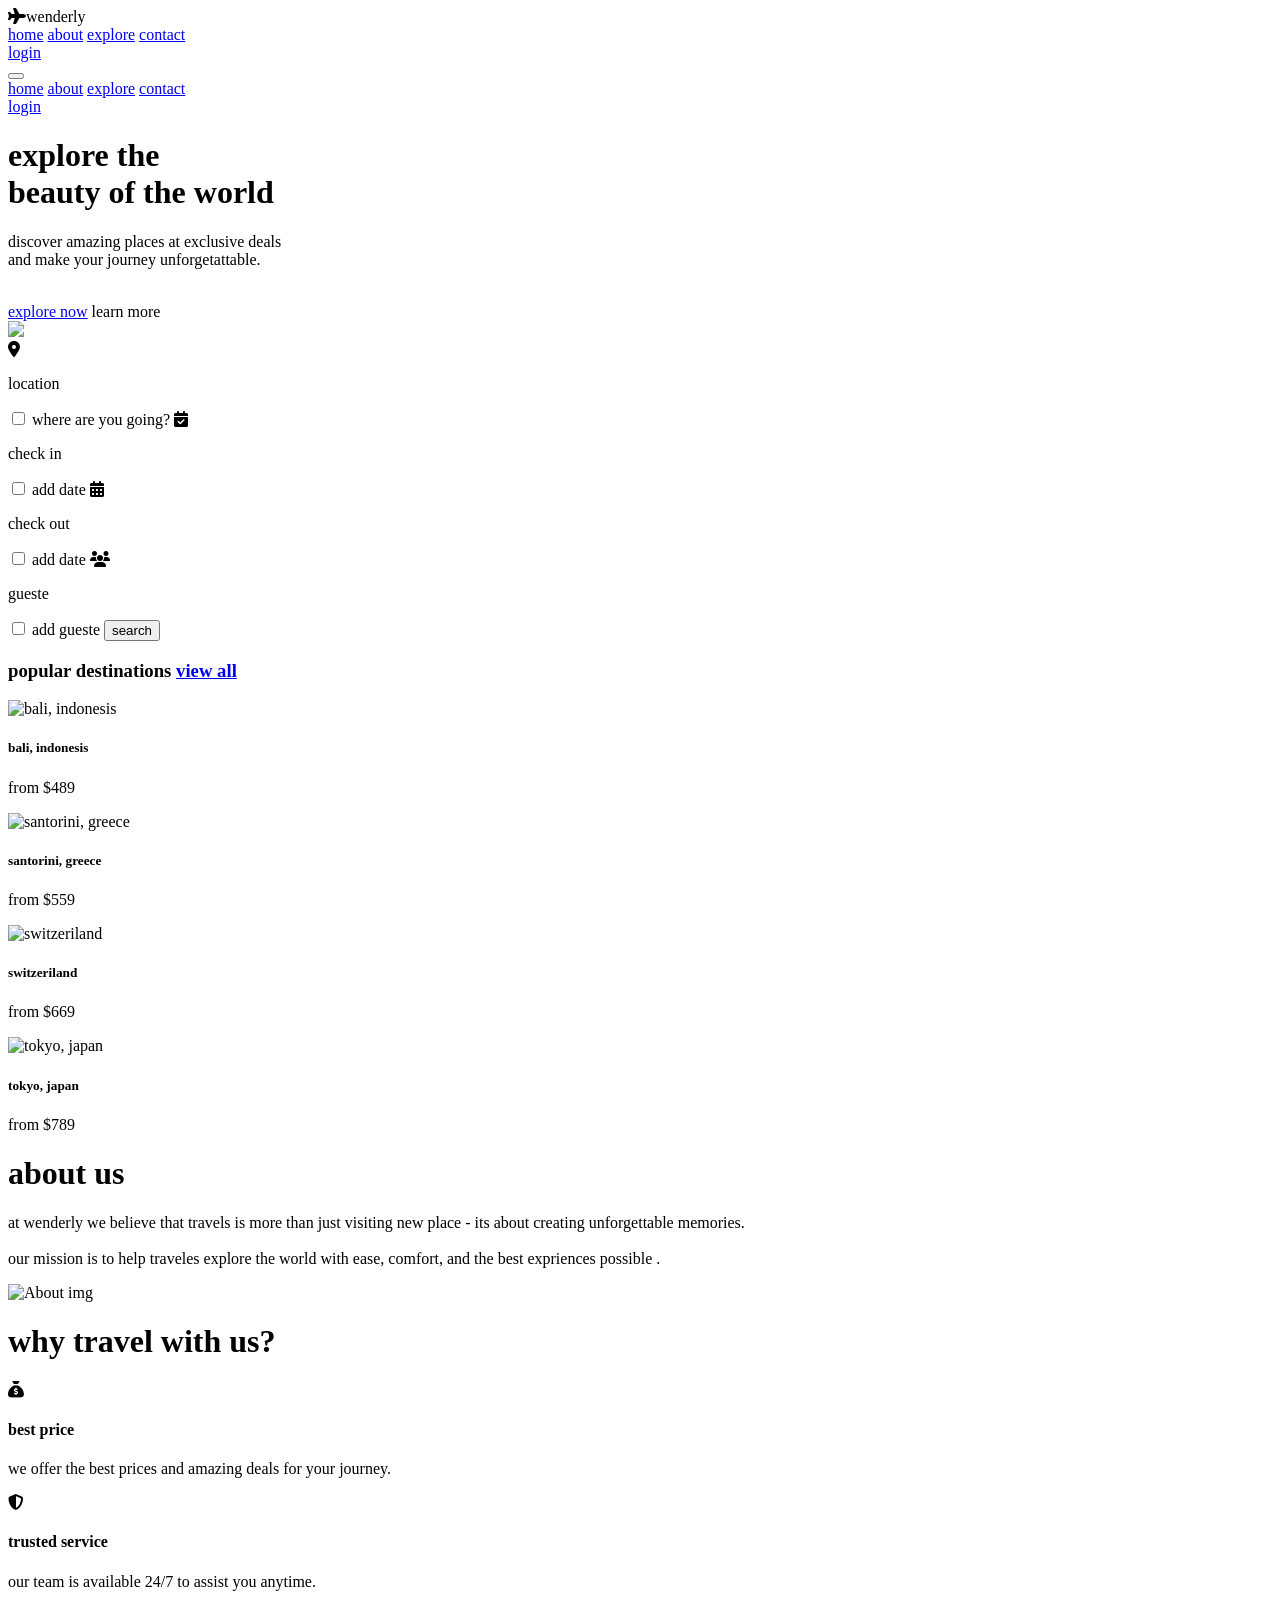
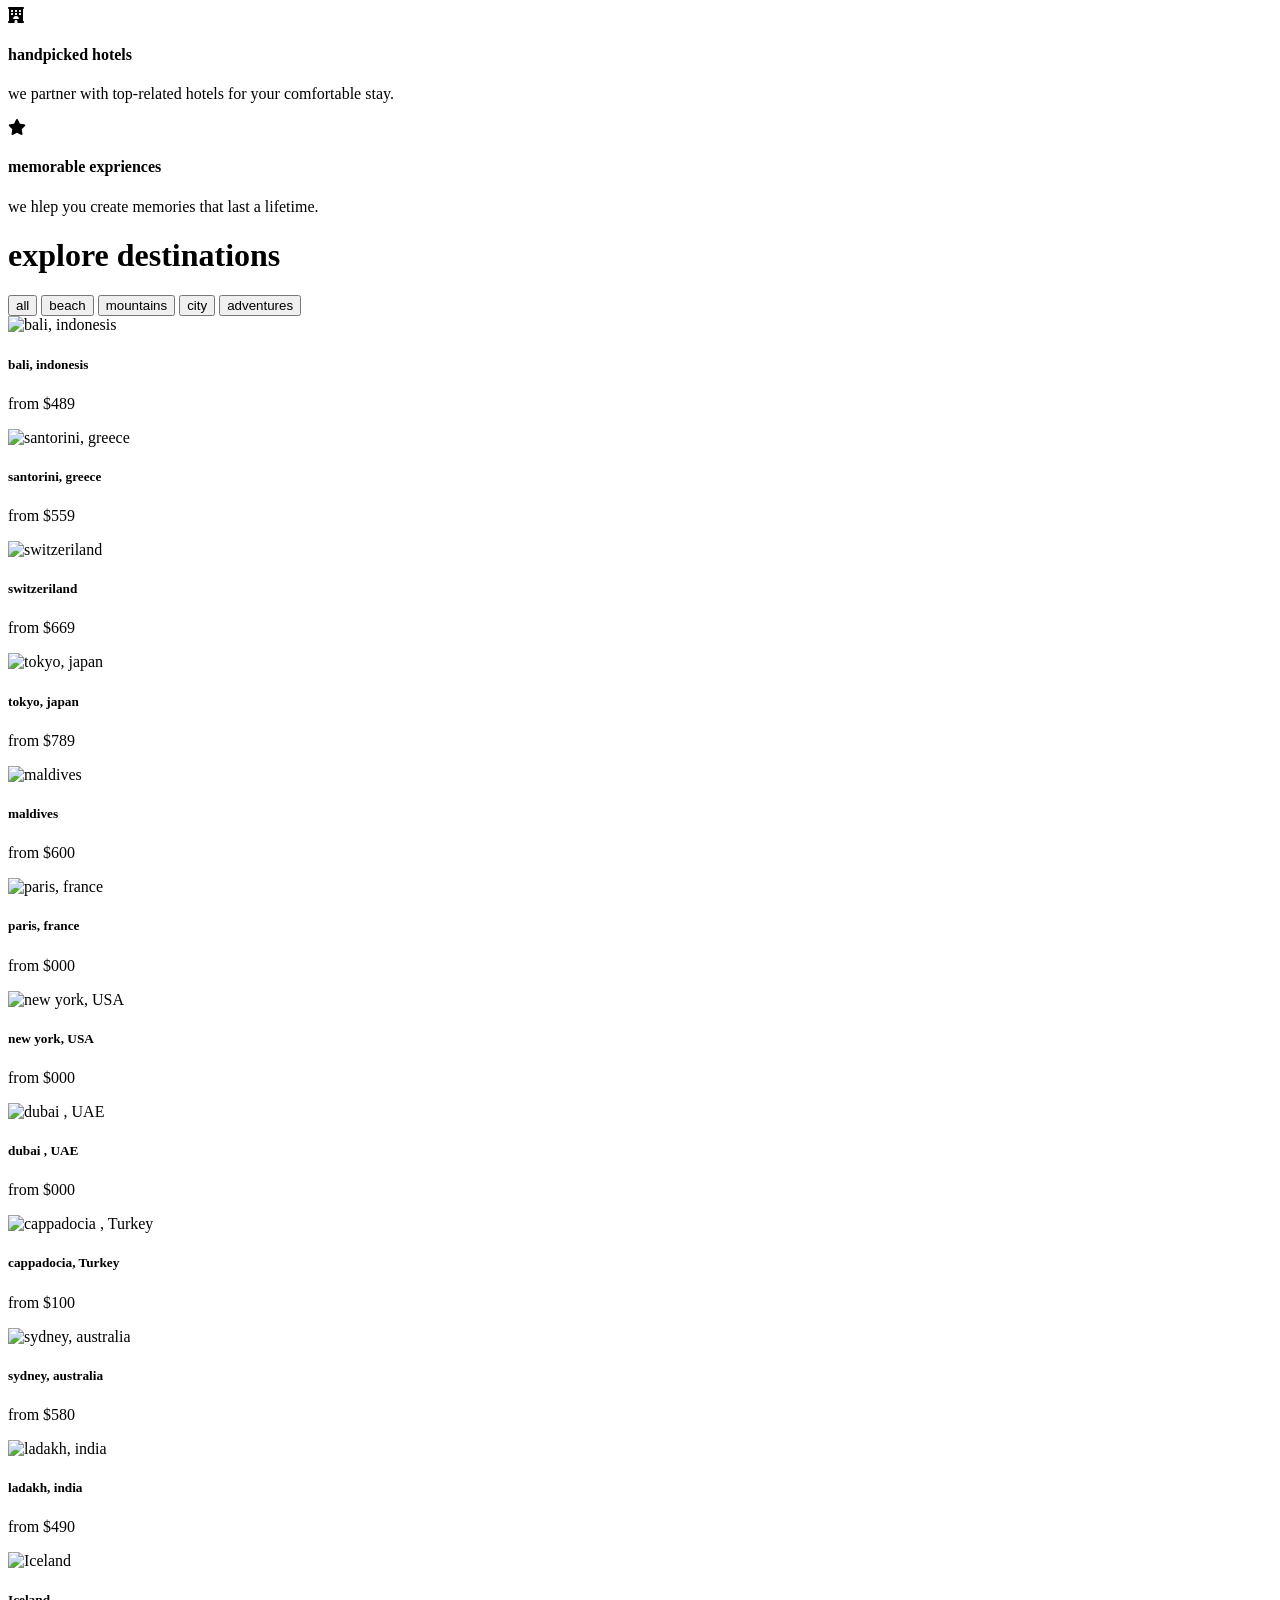
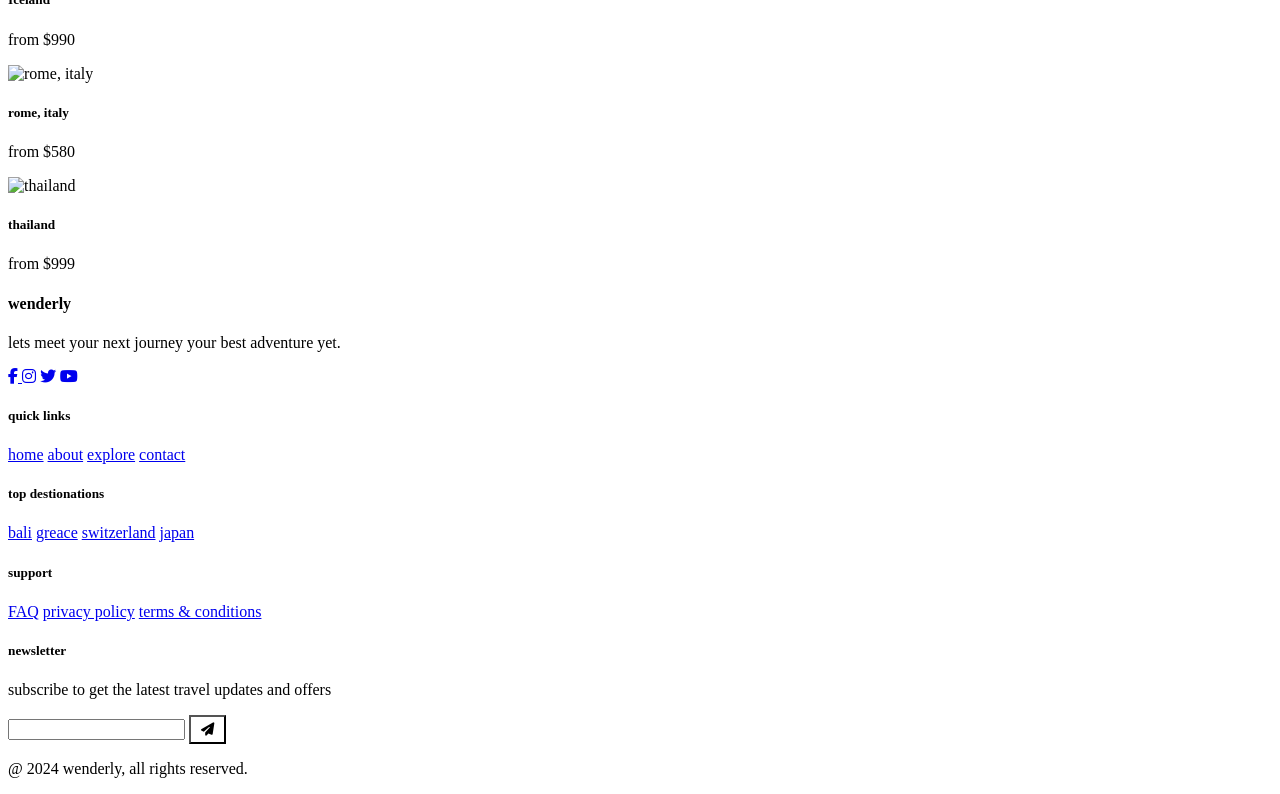
==== index.html @ 13677dbd "Added new Places" ====
<!doctype html>
<html lang="en">
  <head>
    <meta charset="UTF-8" />
    <meta name="viewport" content="width=device-width, initial-scale=1.0" />
    <title>wenderly</title>
    <link rel="stylesheet" href="wenderly.css" />
    <link
      rel="stylesheet"
      href="https://cdnjs.cloudflare.com/ajax/libs/font-awesome/6.7.2/css/all.min.css"
    />
    <script src="app.js" defer></script>
  </head>
  <body>
    <div class="overlay"></div>
    <nav>
      <!-- NAV BAR -->
      <div id="wenderly_Title">
        <i class="fa-solid fa-plane"></i><span>wenderly</span>
      </div>
      <div id="page_list">
        <a href="#Home_Page">home</a>
        <a href="#About_Us">about</a>
        <a href="#memorable_experiences">explore</a>
        <a href="contact.html">contact</a>
      </div>
      <div>
        <a href="login.html" id="login" class="mobile_login">login</a>
      </div>
      <button id="mobile_taggole" onclick="showMobileMenu()">
        <span></span>
        <span></span>
        <span></span>
      </button>
    </nav>

    <div class="mobile_page_list">
      <a href="#Home_Page">home</a>
      <a href="#About_Us">about</a>
      <a href="#Explore_Page">explore</a>
      <a href="contact.html">contact</a>
      <div style="width: 100%">
        <a href="login.html" class="mobile_login">login</a>
      </div>
    </div>

    <!-- Home Page -->
    <div class="home_page" id="Home_Page">
      <h1>explore the <br />beauty of the world</h1>
      <p>
        discover amazing places at exclusive deals <br />
        and make your journey unforgetattable.
      </p>
      <br />
      <a href="#Explore_Page" id="explore_now">explore now</a>
      <a id="learn_more">learn more</a>
    </div>

    <img
      src="https://images.unsplash.com/photo-1501785888041-af3ef285b470"
      class="home_bg_img"
    />

    <div id="booking_container">
      <label for="location" class="booking"
        ><i class="fa-solid fa-location-dot"></i>
        <p>location</p>
        <input type="checkbox" title="location" name="location" id="location" />
        <span>where are you going?</span>
      </label>
      <label for="check_in" class="booking">
        <i class="fa-solid fa-calendar-check"></i>
        <p>check in</p>
        <input type="checkbox" title="check_in" name="check_in" id="check_in" />
        <span>add date</span>
      </label>
      <label for="check_out" class="booking">
        <i class="fa-solid fa-calendar-days"></i>
        <p>check out</p>
        <input
          type="checkbox"
          title="check_out"
          name="check_in"
          id="check_out"
        />
        <span>add date</span>
      </label>
      <label for="gueste" class="booking" style="border-right: none">
        <i class="fa-solid fa-users"></i>
        <p>gueste</p>
        <input type="checkbox" title="gueste" name="gueste" id="gueste" />
        <span>add gueste</span>
      </label>
      <button id="search_btn">search</button>
    </div>

    <!-- Popular Destinations -->
    <h3 id="popular_destinations">
      popular destinations
      <span
        ><a href="#memorable_experiences" id="view_all_btn">view all</a></span
      >
    </h3>

    <div class="destinations_slider">
      <div class="popular_des_place" title="Bali, Indonesis">
        <img
          src="https://images.unsplash.com/photo-1537953773345-d172ccf13cf1"
          alt="bali, indonesis"
        />
        <h5>bali, indonesis</h5>
        <p>from <span>$489</span></p>
      </div>
      <div class="popular_des_place" title="Santorini, Greece">
        <img
          src="https://images.unsplash.com/photo-1570077188670-e3a8d69ac5ff"
          alt="santorini, greece"
        />
        <h5>santorini, greece</h5>
        <p>from <span>$559</span></p>
      </div>
      <div class="popular_des_place" title="Switzeriland">
        <img
          src="https://images.unsplash.com/photo-1506744038136-46273834b3fb"
          alt="switzeriland"
        />
        <h5>switzeriland</h5>
        <p>from <span>$669</span></p>
      </div>
      <div class="popular_des_place" title="Tokyo, Japan">
        <img
          src="https://images.unsplash.com/photo-1540959733332-eab4deabeeaf"
          alt="tokyo, japan"
        />
        <h5>tokyo, japan</h5>
        <p>from <span>$789</span></p>
      </div>
    </div>

    <!-- About page -->
    <div class="about_us" id="About_Us">
      <div>
        <h1>about us</h1>
        <p>
          at wenderly we believe that travels is more than just visiting new
          place - its about creating unforgettable memories. <br /><br />
          our mission is to help traveles explore the world with ease, comfort,
          and the best expriences possible .
        </p>
      </div>
      <div class="about_img">
        <img
          src="https://images.unsplash.com/photo-1500530855697-b586d89ba3ee"
          alt="About img"
          class="about_img"
        />
      </div>
    </div>

    <h1 id="why_travel_with_us">why travel with us?</h1>
    <div id="with_us">
      <div id="best_price">
        <i class="fa-solid fa-sack-dollar"></i>
        <h4>best price</h4>
        <p>we offer the best prices and amazing deals for your journey.</p>
      </div>
      <div id="trusted_service">
        <i class="fa-solid fa-shield-halved"></i>
        <h4>trusted service</h4>
        <p>our team is available 24/7 to assist you anytime.</p>
      </div>
      <div id="handpicked_hotels">
        <i class="fa-solid fa-hotel"></i>
        <h4>handpicked hotels</h4>
        <p>we partner with top-related hotels for your comfortable stay.</p>
      </div>
      <div id="memorable_experiences">
        <i class="fa-solid fa-star"></i>
        <h4>memorable expriences</h4>
        <p>we hlep you create memories that last a lifetime.</p>
      </div>
    </div>

    <div class="footer_scroll">
      <!---------------- Explore Page --------------->
      <div id="Explore_Page">
        <h1>explore destinations</h1>
        <div class="Explore_btn">
          <button href="#">all</button>
          <button href="#">beach</button>
          <button href="#">mountains</button>
          <button href="#">city</button>
          <button href="#">adventures</button>
        </div>
        <div class="destinations_places_grid">
          <div class="popular_des_place" title="Bali, Indonesis">
            <img
              src="https://images.unsplash.com/photo-1537953773345-d172ccf13cf1"
              alt="bali, indonesis"
            />
            <h5>bali, indonesis</h5>
            <p>from <span>$489</span></p>
          </div>
          <div class="popular_des_place" title="Santorini, Greece">
            <img
              src="https://images.unsplash.com/photo-1570077188670-e3a8d69ac5ff"
              alt="santorini, greece"
            />
            <h5>santorini, greece</h5>
            <p>from <span>$559</span></p>
          </div>
          <div class="popular_des_place" title="Switzeriland">
            <img
              src="https://images.unsplash.com/photo-1506744038136-46273834b3fb"
              alt="switzeriland"
            />
            <h5>switzeriland</h5>
            <p>from <span>$669</span></p>
          </div>
          <div class="popular_des_place" title="Tokyo, Japan">
            <img
              src="https://images.unsplash.com/photo-1540959733332-eab4deabeeaf"
              alt="tokyo, japan"
            />
            <h5>tokyo, japan</h5>
            <p>from <span>$789</span></p>
          </div>
          <div class="popular_des_place" title="maldives">
            <img
              src="https://images.unsplash.com/photo-1573843981267-be1999ff37cd"
              alt="maldives"
            />
            <h5>maldives</h5>
            <p>from <span>$600</span></p>
          </div>
          <div class="popular_des_place" title="paris, france">
            <img
              src="https://images.unsplash.com/photo-1502602898657-3e91760cbb34"
              alt="paris, france"
            />
            <h5>paris, france</h5>
            <p>from <span>$000</span></p>
          </div>
          <div class="popular_des_place" title="new york, USA">
            <img
              src="https://images.unsplash.com/photo-1499092346589-b9b6be3e94b2"
              alt="new york, USA"
            />
            <h5>new york, USA</h5>
            <p>from <span>$000</span></p>
          </div>
          <div class="popular_des_place" title="dubai , UAE">
            <img
              src="https://images.unsplash.com/photo-1512453979798-5ea266f8880c"
              alt="dubai , UAE"
            />
            <h5>dubai , UAE</h5>
            <p>from <span>$000</span></p>
          </div>

          <div class="popular_des_place" title="Cappadocia , Turkey">
            <img
              src="https://images.unsplash.com/photo-1524231757912-21f4fe3a7200?auto=format&fit=crop&w=1200&q=80"
              alt="cappadocia , Turkey"
            />
            <h5>cappadocia, Turkey</h5>
            <p>from <span>$100</span></p>
          </div>
          <div class="popular_des_place" title="Sydney, Australia">
            <img
              src="https://images.unsplash.com/photo-1506973035872-a4ec16b8e8d9?auto=format&fit=crop&w=1200&q=80"
              alt="sydney, australia"
            />
            <h5>sydney, australia</h5>
            <p>from <span>$580</span></p>
          </div>
          <div class="popular_des_place" title="Ladakh, India">
            <img
              src="https://images.unsplash.com/photo-1548013146-72479768bada?auto=format&fit=crop&w=1200&q=80"
              alt="ladakh, india"
            />
            <h5>ladakh, india</h5>
            <p>from <span>$490</span></p>
          </div>
          <div class="popular_des_place" title="Iceland">
            <img
              src="https://images.unsplash.com/photo-1504829857797-ddff29c27927?auto=format&fit=crop&w=1200&q=80"
              alt="Iceland"
            />
            <h5>Iceland</h5>
            <p>from <span>$990</span></p>
          </div>
          <div class="popular_des_place" title="Rome, Italy">
            <img
              src="https://images.unsplash.com/photo-1529260830199-42c24126f198?auto=format&fit=crop&w=1200&q=80"
              alt="rome, italy"
            />
            <h5>rome, italy</h5>
            <p>from <span>$580</span></p>
          </div>
          <div class="popular_des_place" title="Thailand">
            <img
              src="https://images.unsplash.com/photo-1528181304800-259b08848526?auto=format&fit=crop&w=1200&q=80"
              alt="thailand"
            />
            <h5>thailand</h5>
            <p>from <span>$999</span></p>
          </div>
        </div>
      </div>

      <!-- About Details -->
      <div id="About_Details">
        <div class="About_Details">
          <div id="about_wenderly">
            <h4>wenderly</h4>
            <p>lets meet your next journey your best adventure yet.</p>
            <a href="#"><i class="fa-brands fa-facebook-f"></i> </a>
            <a href="#"> <i class="fa-brands fa-instagram"></i></a>
            <a href="#"><i class="fa-brands fa-twitter"></i></a>
            <a href="#"><i class="fa-brands fa-youtube"></i></a>
          </div>
          <div>
            <h5>quick links</h5>
            <a href="#Home_Page">home</a>
            <a href="#About_Us">about</a>
            <a href="#Explore_Page">explore</a>
            <a href="contact.html">contact</a>
          </div>
          <div>
            <h5>top destionations</h5>
            <a href="#Explore_Page">bali</a>
            <a href="#Explore_Page">greace</a>
            <a href="#Explore_Page">switzerland</a>
            <a href="#Explore_Page">japan</a>
          </div>
          <div>
            <h5>support</h5>
            <a href="support.html#FAQ">FAQ</a>
            <a href="support.html#policy">privacy policy</a>
            <a href="support.html#terms">terms & conditions</a>
          </div>
          <di class="newsletter">
            <h5>newsletter</h5>
            <p>subscribe to get the latest travel updates and offers</p>
            <label for="gmail" class="gmail">
              <input type="email" title="gmail" name="gmail" id="gmail" />
              <button style="background-color: #fff; padding: 5px 10px">
                <i class="fa-solid fa-paper-plane"></i>
              </button>
            </label>
          </di>
        </div style="margin:5px;">
        <p class="allrights">@ 2024 wenderly, all rights reserved.</p>
      </div>
    </div>
  </body>
</html>
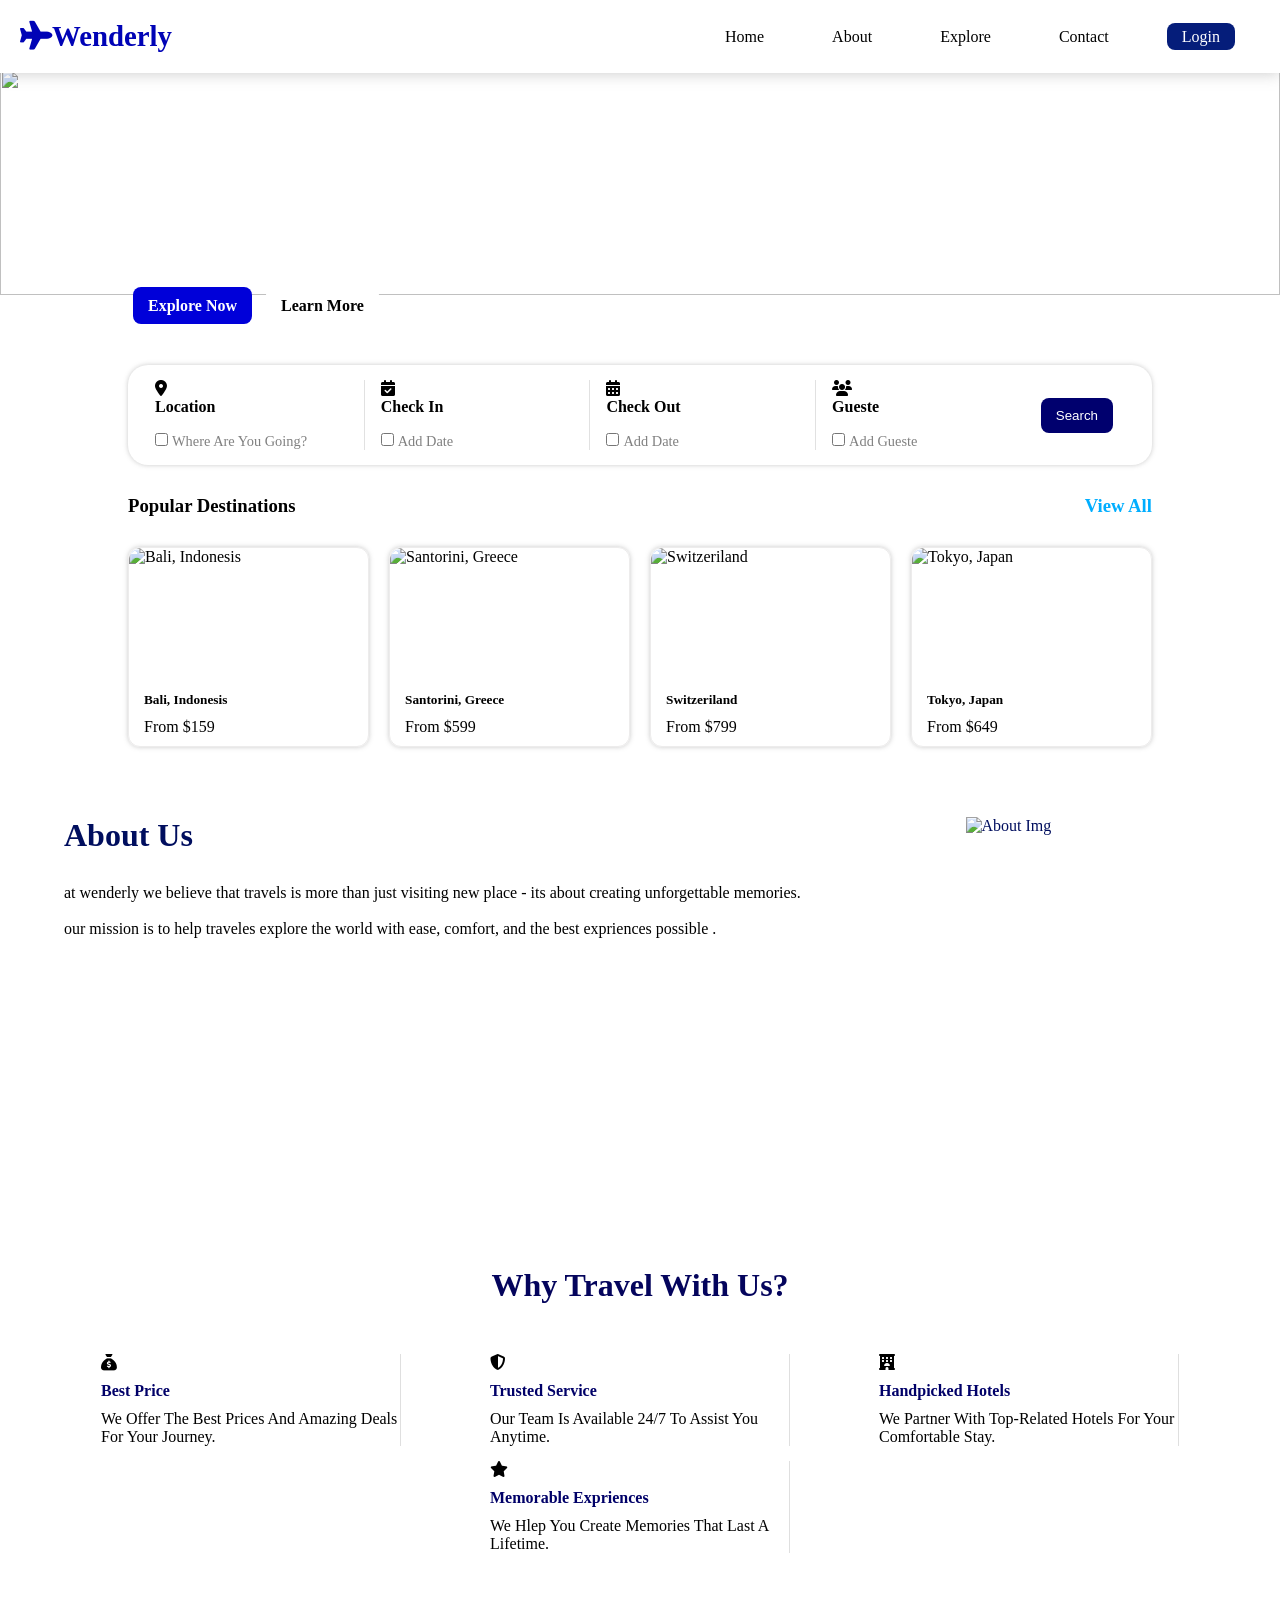
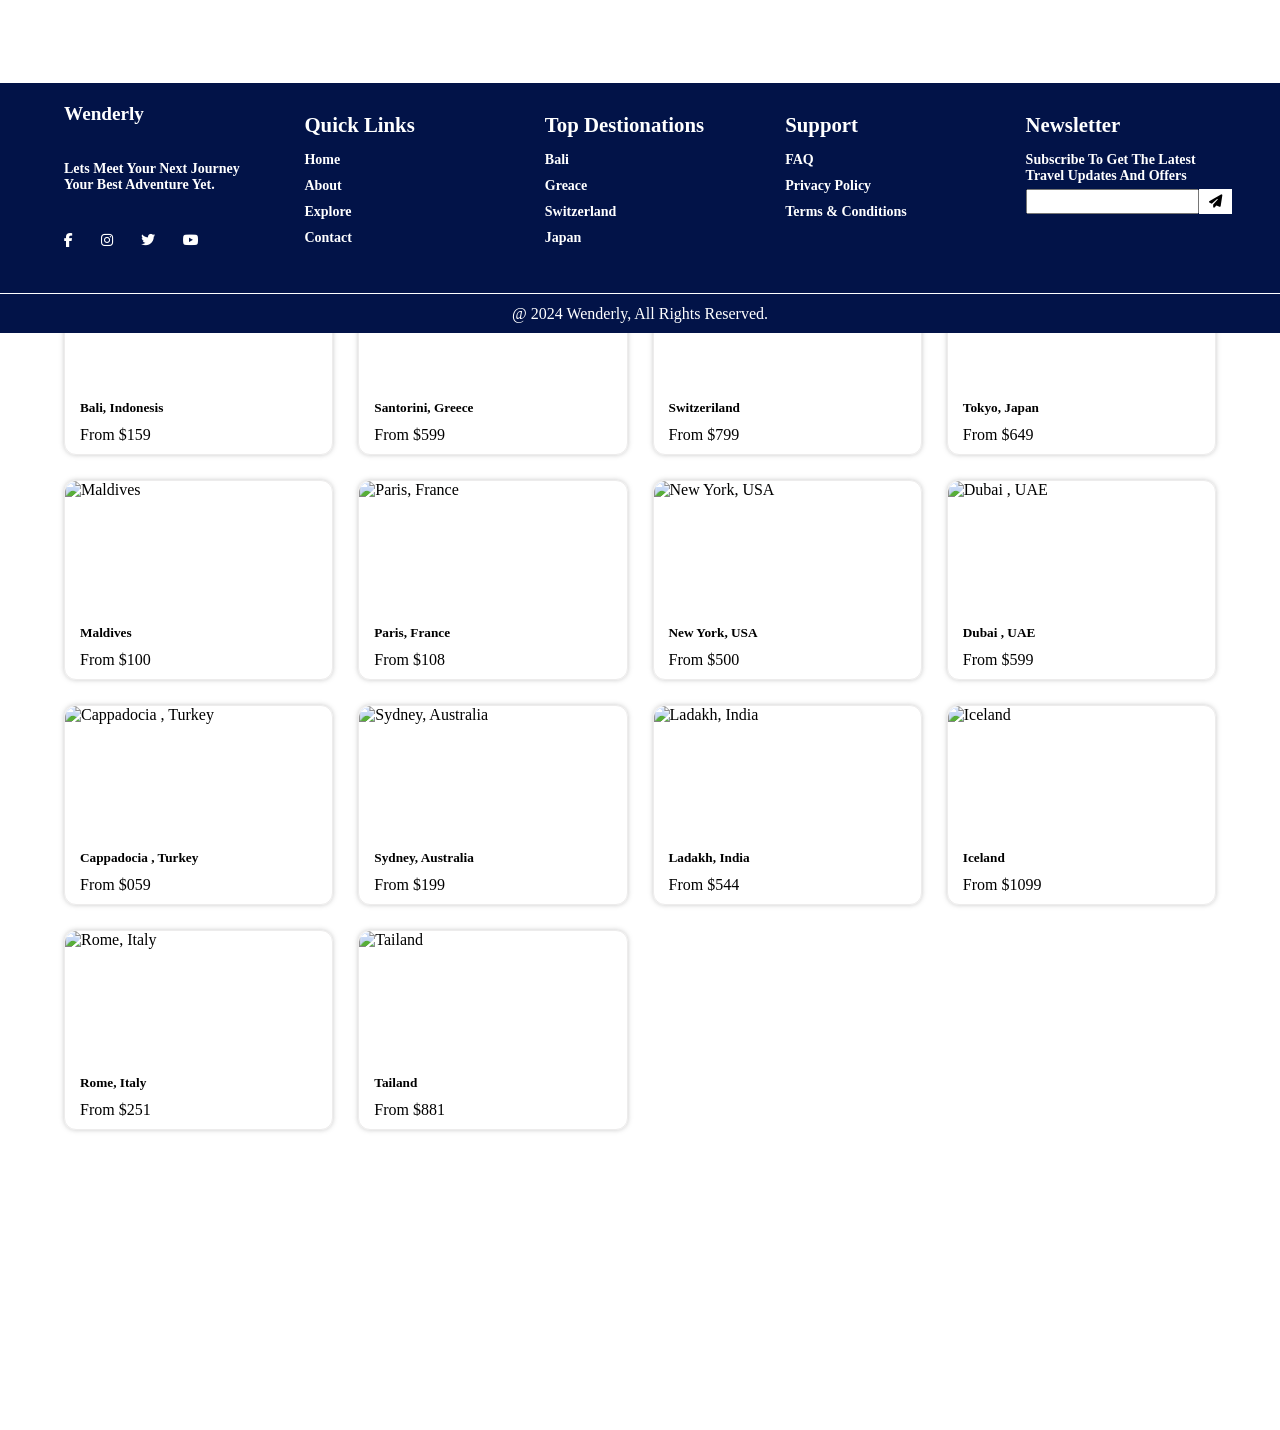
==== commit 87bd34c6: "updated destionation places and fix rendering issues" ====
--- a/index.html
+++ b/index.html
@@ -1,358 +1,189 @@
 <!doctype html>
 <html lang="en">
-  <head>
-    <meta charset="UTF-8" />
-    <meta name="viewport" content="width=device-width, initial-scale=1.0" />
-    <title>wenderly</title>
-    <link rel="stylesheet" href="wenderly.css" />
-    <link
-      rel="stylesheet"
-      href="https://cdnjs.cloudflare.com/ajax/libs/font-awesome/6.7.2/css/all.min.css"
-    />
-    <script src="app.js" defer></script>
-  </head>
-  <body>
-    <div class="overlay"></div>
-    <nav>
-      <!-- NAV BAR -->
-      <div id="wenderly_Title">
-        <i class="fa-solid fa-plane"></i><span>wenderly</span>
+
+<head>
+  <meta charset="UTF-8" />
+  <meta name="viewport" content="width=device-width, initial-scale=1.0" />
+  <title>wenderly</title>
+  <link rel="stylesheet" href="wenderly.css" />
+  <link rel="stylesheet" href="https://cdnjs.cloudflare.com/ajax/libs/font-awesome/6.7.2/css/all.min.css" />
+  <script src="app.js" defer></script>
+</head>
+
+<body>
+  <div class="overlay"></div>
+  <nav>
+    <!-- NAV BAR -->
+    <div id="wenderly_Title"><i class="fa-solid fa-plane"></i><span>wenderly</span></div>
+    <div id="page_list"><a href="#Home_Page">home</a><a href="#About_Us">about</a><a href="#memorable_experiences">explore</a><a href="contact.html">contact</a>
+    </div>
+    <div>
+      <a href="login.html" id="login" class="mobile_login">login</a>
+    </div>
+    <button id="mobile_taggole" title="Menu" onclick="showMobileMenu()">
+      <span></span>
+      <span></span>
+      <span></span>
+    </button>
+  </nav>
+
+  <div class="mobile_page_list">
+    <a href="#Home_Page">home</a>
+    <a href="#About_Us">about</a>
+    <a href="#Explore_Page">explore</a>
+    <a href="contact.html">contact</a>
+    <a href="login.html" class="mobile_login">login</a>
+  </div>
+
+  <!-- Home Page -->
+  <div class="home_page" id="Home_Page">
+    <h1>explore the <br />beauty of the world</h1>
+    <p>
+      discover amazing places at exclusive deals <br />
+      and make your journey unforgetattable.
+    </p>
+    <br />
+    <a href="#Explore_Page" id="explore_now">explore now</a>
+    <a id="learn_more">learn more</a>
+  </div>
+
+  <img src="https://images.unsplash.com/photo-1501785888041-af3ef285b470" class="home_bg_img" />
+
+  <div id="booking_container">
+    <label for="location" class="booking"><i class="fa-solid fa-location-dot"></i>
+      <p>location</p>
+      <input type="checkbox" title="location" name="location" id="location" />
+      <span>where are you going?</span>
+    </label>
+    <label for="check_in" class="booking">
+      <i class="fa-solid fa-calendar-check"></i>
+      <p>check in</p>
+      <input type="checkbox" title="check_in" name="check_in" id="check_in" />
+      <span>add date</span>
+    </label>
+    <label for="check_out" class="booking">
+      <i class="fa-solid fa-calendar-days"></i>
+      <p>check out</p>
+      <input type="checkbox" title="check_out" name="check_in" id="check_out" />
+      <span>add date</span>
+    </label>
+    <label for="gueste" class="booking" style="border-right: none">
+      <i class="fa-solid fa-users"></i>
+      <p>gueste</p>
+      <input type="checkbox" title="gueste" name="gueste" id="gueste" />
+      <span>add gueste</span>
+    </label>
+    <button id="search_btn">search</button>
+  </div>
+
+  <!-- Popular Destinations -->
+  <h3 id="popular_destinations">
+    popular destinations
+    <span><a href="#memorable_experiences" id="view_all_btn">view all</a></span>
+  </h3>
+
+  <div class="destinations_slider"></div>
+
+  <!-- About page -->
+  <div class="about_us" id="About_Us">
+    <div>
+      <h1>about us</h1>
+      <p>
+        at wenderly we believe that travels is more than just visiting new
+        place - its about creating unforgettable memories. <br /><br />
+        our mission is to help traveles explore the world with ease, comfort,
+        and the best expriences possible .
+      </p>
+    </div>
+    <div class="about_img">
+      <img src="https://images.unsplash.com/photo-1500530855697-b586d89ba3ee" alt="About img" class="about_img" />
+    </div>
+  </div>
+
+  <h1 id="why_travel_with_us">why travel with us?</h1>
+  <div id="with_us">
+    <div id="best_price">
+      <i class="fa-solid fa-sack-dollar"></i>
+      <h4>best price</h4>
+      <p>we offer the best prices and amazing deals for your journey.</p>
+    </div>
+    <div id="trusted_service">
+      <i class="fa-solid fa-shield-halved"></i>
+      <h4>trusted service</h4>
+      <p>our team is available 24/7 to assist you anytime.</p>
+    </div>
+    <div id="handpicked_hotels">
+      <i class="fa-solid fa-hotel"></i>
+      <h4>handpicked hotels</h4>
+      <p>we partner with top-related hotels for your comfortable stay.</p>
+    </div>
+    <div id="memorable_experiences">
+      <i class="fa-solid fa-star"></i>
+      <h4>memorable expriences</h4>
+      <p>we hlep you create memories that last a lifetime.</p>
+    </div>
+  </div>
+
+  <div class="footer_scroll">
+    <!---------------- Explore Page --------------->
+    <div id="Explore_Page">
+      <h1>explore destinations</h1>
+      <div class="Explore_btn">
+        <button href="#">all</button>
+        <button href="#">beach</button>
+        <button href="#">mountains</button>
+        <button href="#">city</button>
+        <button href="#">adventures</button>
       </div>
-      <div id="page_list">
-        <a href="#Home_Page">home</a>
-        <a href="#About_Us">about</a>
-        <a href="#memorable_experiences">explore</a>
-        <a href="contact.html">contact</a>
-      </div>
-      <div>
-        <a href="login.html" id="login" class="mobile_login">login</a>
-      </div>
-      <button id="mobile_taggole" onclick="showMobileMenu()">
-        <span></span>
-        <span></span>
-        <span></span>
-      </button>
-    </nav>
-
-    <div class="mobile_page_list">
-      <a href="#Home_Page">home</a>
-      <a href="#About_Us">about</a>
-      <a href="#Explore_Page">explore</a>
-      <a href="contact.html">contact</a>
-      <div style="width: 100%">
-        <a href="login.html" class="mobile_login">login</a>
-      </div>
+      <div class="destinations_places_grid"></div>
     </div>
 
-    <!-- Home Page -->
-    <div class="home_page" id="Home_Page">
-      <h1>explore the <br />beauty of the world</h1>
-      <p>
-        discover amazing places at exclusive deals <br />
-        and make your journey unforgetattable.
-      </p>
-      <br />
-      <a href="#Explore_Page" id="explore_now">explore now</a>
-      <a id="learn_more">learn more</a>
-    </div>
-
-    <img
-      src="https://images.unsplash.com/photo-1501785888041-af3ef285b470"
-      class="home_bg_img"
-    />
-
-    <div id="booking_container">
-      <label for="location" class="booking"
-        ><i class="fa-solid fa-location-dot"></i>
-        <p>location</p>
-        <input type="checkbox" title="location" name="location" id="location" />
-        <span>where are you going?</span>
-      </label>
-      <label for="check_in" class="booking">
-        <i class="fa-solid fa-calendar-check"></i>
-        <p>check in</p>
-        <input type="checkbox" title="check_in" name="check_in" id="check_in" />
-        <span>add date</span>
-      </label>
-      <label for="check_out" class="booking">
-        <i class="fa-solid fa-calendar-days"></i>
-        <p>check out</p>
-        <input
-          type="checkbox"
-          title="check_out"
-          name="check_in"
-          id="check_out"
-        />
-        <span>add date</span>
-      </label>
-      <label for="gueste" class="booking" style="border-right: none">
-        <i class="fa-solid fa-users"></i>
-        <p>gueste</p>
-        <input type="checkbox" title="gueste" name="gueste" id="gueste" />
-        <span>add gueste</span>
-      </label>
-      <button id="search_btn">search</button>
-    </div>
-
-    <!-- Popular Destinations -->
-    <h3 id="popular_destinations">
-      popular destinations
-      <span
-        ><a href="#memorable_experiences" id="view_all_btn">view all</a></span
-      >
-    </h3>
-
-    <div class="destinations_slider">
-      <div class="popular_des_place" title="Bali, Indonesis">
-        <img
-          src="https://images.unsplash.com/photo-1537953773345-d172ccf13cf1"
-          alt="bali, indonesis"
-        />
-        <h5>bali, indonesis</h5>
-        <p>from <span>$489</span></p>
-      </div>
-      <div class="popular_des_place" title="Santorini, Greece">
-        <img
-          src="https://images.unsplash.com/photo-1570077188670-e3a8d69ac5ff"
-          alt="santorini, greece"
-        />
-        <h5>santorini, greece</h5>
-        <p>from <span>$559</span></p>
-      </div>
-      <div class="popular_des_place" title="Switzeriland">
-        <img
-          src="https://images.unsplash.com/photo-1506744038136-46273834b3fb"
-          alt="switzeriland"
-        />
-        <h5>switzeriland</h5>
-        <p>from <span>$669</span></p>
-      </div>
-      <div class="popular_des_place" title="Tokyo, Japan">
-        <img
-          src="https://images.unsplash.com/photo-1540959733332-eab4deabeeaf"
-          alt="tokyo, japan"
-        />
-        <h5>tokyo, japan</h5>
-        <p>from <span>$789</span></p>
-      </div>
-    </div>
-
-    <!-- About page -->
-    <div class="about_us" id="About_Us">
-      <div>
-        <h1>about us</h1>
-        <p>
-          at wenderly we believe that travels is more than just visiting new
-          place - its about creating unforgettable memories. <br /><br />
-          our mission is to help traveles explore the world with ease, comfort,
-          and the best expriences possible .
-        </p>
-      </div>
-      <div class="about_img">
-        <img
-          src="https://images.unsplash.com/photo-1500530855697-b586d89ba3ee"
-          alt="About img"
-          class="about_img"
-        />
-      </div>
-    </div>
-
-    <h1 id="why_travel_with_us">why travel with us?</h1>
-    <div id="with_us">
-      <div id="best_price">
-        <i class="fa-solid fa-sack-dollar"></i>
-        <h4>best price</h4>
-        <p>we offer the best prices and amazing deals for your journey.</p>
-      </div>
-      <div id="trusted_service">
-        <i class="fa-solid fa-shield-halved"></i>
-        <h4>trusted service</h4>
-        <p>our team is available 24/7 to assist you anytime.</p>
-      </div>
-      <div id="handpicked_hotels">
-        <i class="fa-solid fa-hotel"></i>
-        <h4>handpicked hotels</h4>
-        <p>we partner with top-related hotels for your comfortable stay.</p>
-      </div>
-      <div id="memorable_experiences">
-        <i class="fa-solid fa-star"></i>
-        <h4>memorable expriences</h4>
-        <p>we hlep you create memories that last a lifetime.</p>
-      </div>
-    </div>
-
-    <div class="footer_scroll">
-      <!---------------- Explore Page --------------->
-      <div id="Explore_Page">
-        <h1>explore destinations</h1>
-        <div class="Explore_btn">
-          <button href="#">all</button>
-          <button href="#">beach</button>
-          <button href="#">mountains</button>
-          <button href="#">city</button>
-          <button href="#">adventures</button>
+    <!-- About Details -->
+    <div id="About_Details">
+      <div class="About_Details">
+        <div id="about_wenderly">
+          <h4>wenderly</h4>
+          <p>lets meet your next journey your best adventure yet.</p>
+          <a href="#"><i class="fa-brands fa-facebook-f"></i> </a>
+          <a href="#"> <i class="fa-brands fa-instagram"></i></a>
+          <a href="#"><i class="fa-brands fa-twitter"></i></a>
+          <a href="#"><i class="fa-brands fa-youtube"></i></a>
         </div>
-        <div class="destinations_places_grid">
-          <div class="popular_des_place" title="Bali, Indonesis">
-            <img
-              src="https://images.unsplash.com/photo-1537953773345-d172ccf13cf1"
-              alt="bali, indonesis"
-            />
-            <h5>bali, indonesis</h5>
-            <p>from <span>$489</span></p>
-          </div>
-          <div class="popular_des_place" title="Santorini, Greece">
-            <img
-              src="https://images.unsplash.com/photo-1570077188670-e3a8d69ac5ff"
-              alt="santorini, greece"
-            />
-            <h5>santorini, greece</h5>
-            <p>from <span>$559</span></p>
-          </div>
-          <div class="popular_des_place" title="Switzeriland">
-            <img
-              src="https://images.unsplash.com/photo-1506744038136-46273834b3fb"
-              alt="switzeriland"
-            />
-            <h5>switzeriland</h5>
-            <p>from <span>$669</span></p>
-          </div>
-          <div class="popular_des_place" title="Tokyo, Japan">
-            <img
-              src="https://images.unsplash.com/photo-1540959733332-eab4deabeeaf"
-              alt="tokyo, japan"
-            />
-            <h5>tokyo, japan</h5>
-            <p>from <span>$789</span></p>
-          </div>
-          <div class="popular_des_place" title="maldives">
-            <img
-              src="https://images.unsplash.com/photo-1573843981267-be1999ff37cd"
-              alt="maldives"
-            />
-            <h5>maldives</h5>
-            <p>from <span>$600</span></p>
-          </div>
-          <div class="popular_des_place" title="paris, france">
-            <img
-              src="https://images.unsplash.com/photo-1502602898657-3e91760cbb34"
-              alt="paris, france"
-            />
-            <h5>paris, france</h5>
-            <p>from <span>$000</span></p>
-          </div>
-          <div class="popular_des_place" title="new york, USA">
-            <img
-              src="https://images.unsplash.com/photo-1499092346589-b9b6be3e94b2"
-              alt="new york, USA"
-            />
-            <h5>new york, USA</h5>
-            <p>from <span>$000</span></p>
-          </div>
-          <div class="popular_des_place" title="dubai , UAE">
-            <img
-              src="https://images.unsplash.com/photo-1512453979798-5ea266f8880c"
-              alt="dubai , UAE"
-            />
-            <h5>dubai , UAE</h5>
-            <p>from <span>$000</span></p>
-          </div>
-
-          <div class="popular_des_place" title="Cappadocia , Turkey">
-            <img
-              src="https://images.unsplash.com/photo-1524231757912-21f4fe3a7200?auto=format&fit=crop&w=1200&q=80"
-              alt="cappadocia , Turkey"
-            />
-            <h5>cappadocia, Turkey</h5>
-            <p>from <span>$100</span></p>
-          </div>
-          <div class="popular_des_place" title="Sydney, Australia">
-            <img
-              src="https://images.unsplash.com/photo-1506973035872-a4ec16b8e8d9?auto=format&fit=crop&w=1200&q=80"
-              alt="sydney, australia"
-            />
-            <h5>sydney, australia</h5>
-            <p>from <span>$580</span></p>
-          </div>
-          <div class="popular_des_place" title="Ladakh, India">
-            <img
-              src="https://images.unsplash.com/photo-1548013146-72479768bada?auto=format&fit=crop&w=1200&q=80"
-              alt="ladakh, india"
-            />
-            <h5>ladakh, india</h5>
-            <p>from <span>$490</span></p>
-          </div>
-          <div class="popular_des_place" title="Iceland">
-            <img
-              src="https://images.unsplash.com/photo-1504829857797-ddff29c27927?auto=format&fit=crop&w=1200&q=80"
-              alt="Iceland"
-            />
-            <h5>Iceland</h5>
-            <p>from <span>$990</span></p>
-          </div>
-          <div class="popular_des_place" title="Rome, Italy">
-            <img
-              src="https://images.unsplash.com/photo-1529260830199-42c24126f198?auto=format&fit=crop&w=1200&q=80"
-              alt="rome, italy"
-            />
-            <h5>rome, italy</h5>
-            <p>from <span>$580</span></p>
-          </div>
-          <div class="popular_des_place" title="Thailand">
-            <img
-              src="https://images.unsplash.com/photo-1528181304800-259b08848526?auto=format&fit=crop&w=1200&q=80"
-              alt="thailand"
-            />
-            <h5>thailand</h5>
-            <p>from <span>$999</span></p>
-          </div>
+        <div>
+          <h5>quick links</h5>
+          <a href="#Home_Page">home</a>
+          <a href="#About_Us">about</a>
+          <a href="#Explore_Page">explore</a>
+          <a href="contact.html">contact</a>
+        </div>
+        <div>
+          <h5>top destionations</h5>
+          <a href="#Explore_Page">bali</a>
+          <a href="#Explore_Page">greace</a>
+          <a href="#Explore_Page">switzerland</a>
+          <a href="#Explore_Page">japan</a>
+        </div>
+        <div>
+          <h5>support</h5>
+          <a href="support.html#FAQ">FAQ</a>
+          <a href="support.html#policy">privacy policy</a>
+          <a href="support.html#terms">terms & conditions</a>
+        </div>
+        <div class="newsletter">
+          <h5>newsletter</h5>
+          <p>subscribe to get the latest travel updates and offers</p>
+          <label for="gmail" class="gmail">
+            <input type="email" title="gmail" name="gmail" id="gmail" />
+            <button style="background-color: #fff; padding: 5px 10px">
+              <i class="fa-solid fa-paper-plane"></i>
+            </button>
+          </label>
         </div>
       </div>
+      <p class="allrights">@ 2024 wenderly, all rights reserved.</p>
+    </div>
+  </div>
+  </div>
+</body>
 
-      <!-- About Details -->
-      <div id="About_Details">
-        <div class="About_Details">
-          <div id="about_wenderly">
-            <h4>wenderly</h4>
-            <p>lets meet your next journey your best adventure yet.</p>
-            <a href="#"><i class="fa-brands fa-facebook-f"></i> </a>
-            <a href="#"> <i class="fa-brands fa-instagram"></i></a>
-            <a href="#"><i class="fa-brands fa-twitter"></i></a>
-            <a href="#"><i class="fa-brands fa-youtube"></i></a>
-          </div>
-          <div>
-            <h5>quick links</h5>
-            <a href="#Home_Page">home</a>
-            <a href="#About_Us">about</a>
-            <a href="#Explore_Page">explore</a>
-            <a href="contact.html">contact</a>
-          </div>
-          <div>
-            <h5>top destionations</h5>
-            <a href="#Explore_Page">bali</a>
-            <a href="#Explore_Page">greace</a>
-            <a href="#Explore_Page">switzerland</a>
-            <a href="#Explore_Page">japan</a>
-          </div>
-          <div>
-            <h5>support</h5>
-            <a href="support.html#FAQ">FAQ</a>
-            <a href="support.html#policy">privacy policy</a>
-            <a href="support.html#terms">terms & conditions</a>
-          </div>
-          <di class="newsletter">
-            <h5>newsletter</h5>
-            <p>subscribe to get the latest travel updates and offers</p>
-            <label for="gmail" class="gmail">
-              <input type="email" title="gmail" name="gmail" id="gmail" />
-              <button style="background-color: #fff; padding: 5px 10px">
-                <i class="fa-solid fa-paper-plane"></i>
-              </button>
-            </label>
-          </di>
-        </div style="margin:5px;">
-        <p class="allrights">@ 2024 wenderly, all rights reserved.</p>
-      </div>
-    </div>
-  </body>
-</html>
+</html>
--- a/wenderly.css
+++ b/wenderly.css
@@ -0,0 +1,645 @@
+* {
+  margin: 0;
+  padding: 0;
+  box-sizing: border-box;
+  text-transform: capitalize;
+}
+html {
+  max-width: 100vw;
+  height: 100vh;
+}
+a {
+  text-decoration: none;
+  color: black;
+  cursor: pointer;
+}
+button {
+  border: none;
+  cursor: pointer;
+  background: none;
+}
+nav {
+  display: flex;
+  align-items: center;
+  justify-content: space-around;
+  padding: 20px;
+  background-color: #ffff;
+  box-shadow: 0px 0px 15px 0px rgba(128, 128, 128, 0.429);
+  position: sticky;
+  top: 0;
+  z-index: +88888888;
+}
+#wenderly_Title {
+  font-size: 1.8rem;
+  flex: 1;
+  font-weight: bold;
+  color: rgb(0, 3, 182);
+}
+#page_list {
+  flex: 2;
+  display: flex;
+  gap: 10px;
+  justify-content: space-evenly;
+  max-width: 500px;
+}
+#page_list a {
+  transition: transform 0.6s ease-in-out;
+}
+#page_list a:hover {
+  transform: translateY(-5px) scale(1.3);
+  color: #000e5e;
+}
+#login {
+  flex: 2;
+  background: #051d7a;
+  color: #fff;
+  border-radius: 8px;
+  padding: 5px 15px;
+}
+#login:hover {
+  background-color: #0018a3;
+}
+/* Home page */
+.home_page {
+  padding: 50px 10%;
+}
+.home_bg_img {
+  position: absolute;
+  top: 70px;
+  z-index: -8888;
+  width: 100%;
+  height: 50%;
+  object-fit: cover;
+  object-position: center;
+}
+.home_page h1 {
+  margin-bottom: 10px;
+  font-weight: bold;
+  font-size: 3rem;
+  color: #fff;
+}
+.home_page p {
+  color: #fff;
+}
+#explore_now {
+  background-color: rgb(0, 0, 217);
+  color: #ffff;
+  border-radius: 8px;
+  font-weight: bold;
+  padding: 10px 15px;
+  margin: 15px 5px;
+}
+#explore_now:hover {
+  background-color: #00179a;
+}
+#learn_more {
+  background-color: #ffff;
+  color: black;
+  border-radius: 8px;
+  font-weight: bold;
+  padding: 10px 15px;
+  margin: 15px 5px;
+}
+#learn_more:hover {
+  background-color: #0018a3;
+  color: #fff;
+}
+#booking_container {
+  display: flex;
+  align-items: center;
+  justify-content: space-evenly;
+  background-color: #ffff;
+  max-width: 100%;
+  min-height: 100px;
+  padding: 10px;
+  margin: 0px 10%;
+  border-radius: 20px;
+  border: 1px solid rgba(220, 220, 220, 0);
+  box-shadow: 0px 0px 5px 0px rgba(128, 128, 128, 0.429);
+}
+.booking {
+  border-right: 1px solid rgba(128, 128, 128, 0.24);
+  flex: 1;
+  margin-left: 1rem;
+}
+.booking p {
+  color: black;
+  font-weight: bold;
+  padding-bottom: 1rem;
+}
+.booking span {
+  color: gray;
+  font-size: 0.9rem;
+}
+#search_btn {
+  max-width: 100px;
+  color: #ffff;
+  background-color: rgb(0, 0, 110);
+  border-radius: 8px;
+  padding: 10px 15px;
+  margin-right: 2.8%;
+}
+#search_btn:hover {
+  background-color: #0018a3;
+}
+/* Popular Destinations */
+#popular_destinations {
+  display: flex;
+  justify-content: space-between;
+  margin: 30px 10%;
+}
+#view_all_btn {
+  color: rgb(0, 174, 255);
+  font-weight: bold;
+}
+#view_all_btn:hover {
+  color: #00179a;
+}
+
+/* Destinations Slider */
+.destinations_slider {
+  display: grid;
+  grid-template-columns: repeat(auto-fill, minmax(240px, 1fr));
+  gap: 20px;
+  margin: 20px 10%;
+}
+.popular_des_place {
+  min-width: 200px;
+  height: 200px;
+  border: 1px solid rgba(193, 190, 190, 0.299);
+  box-shadow: 0px 0px 5px 0px rgba(128, 128, 128, 0.429);
+  border-radius: 12px;
+  cursor: pointer;
+  transition: transform 0.25s;
+}
+
+.popular_des_place:hover {
+  transform: translateY(-4px) scale(1.02);
+}
+
+.popular_des_place img {
+  width: 100%;
+  height: 70%;
+  object-fit: cover;
+  object-position: center;
+  display: block;
+  border-radius: 12px 12px 0 0;
+}
+.popular_des_place p,
+.popular_des_place h5 {
+  padding: 5px 15px;
+}
+/* About us page */
+.about_us {
+  color: #000e5e;
+  display: flex;
+  flex-wrap: wrap;
+  width: 100%;
+  padding: 50px 5%;
+  justify-content: space-between;
+}
+.about_us div p {
+  color: black;
+  text-transform: none;
+  margin: 30px 0;
+}
+#why_travel_with_us {
+  text-align: center;
+  color: rgb(4, 4, 92);
+}
+#with_us {
+  max-width: 100%;
+  padding: 50px 5%;
+  display: flex;
+  align-items: center;
+  justify-content: space-around;
+  flex-wrap: wrap;
+  gap: 15px;
+}
+.about_img {
+  flex: 2;
+  max-width: 100%;
+  height: 400px;
+  text-align: center;
+  object-fit: cover;
+  object-position: center;
+}
+@media screen and (max-width: 700px) {
+  #best_price,
+  #trusted_service,
+  #handpicked_hotels,
+  #memorable_experiences {
+    width: 200px;
+  }
+  #booking_container {
+    flex-wrap: wrap;
+  }
+  .booking {
+    min-width: 100px;
+    margin: 10px;
+  }
+}
+#best_price,
+#trusted_service,
+#handpicked_hotels,
+#memorable_experiences {
+  max-width: 300px;
+  border-right: 1px solid rgba(128, 128, 128, 0.251);
+}
+#best_price h4,
+#trusted_service h4,
+#handpicked_hotels h4,
+#memorable_experiences h4 {
+  color: rgb(0, 0, 104);
+  font-weight: bold;
+  padding: 10px 0;
+}
+/* About Details */
+.footer_scroll {
+  width: 100%;
+  height: 1000px;
+}
+#About_Details {
+  display: block;
+  background-color: rgb(2, 19, 72);
+  position: sticky;
+  bottom: 0;
+  width: 100%;
+  overflow: scroll;
+  scrollbar-width: none;
+  height: 25%;
+  top: 200px;
+}
+.mobile_page_list {
+  position: fixed;
+  left: -90%;
+  z-index: 454444;
+  display: none;
+  align-items: flex-start;
+  text-align: start;
+  justify-content: flex-start;
+  flex-direction: column;
+  min-width: 60vw;
+  min-height: 100%;
+  background: #051d7a;
+  transition: tranform ease-in-out;
+}
+.mobile_page_list a {
+  width: 100%;
+  padding: 20px;
+  color: #fff;
+  display: block;
+  border-radius: 8px;
+  transition: 0.6s;
+}
+.mobile_page_list a:hover {
+  background-color: #fff;
+  color: #000e5e;
+}
+#mobile_login {
+  display: block;
+}
+.overlay {
+  width: 100%;
+  height: 100%;
+  z-index: 44;
+  position: fixed;
+  inset: 0;
+  backdrop-filter: blur(2px);
+  opacity: 0;
+  visibility: hidden;
+  transition: 0.3s;
+}
+.overlay.active {
+  opacity: 1;
+  visibility: visible;
+}
+
+@media screen and (max-width: 650px) {
+  #page_list {
+    display: none;
+  }
+  #mobile_taggole {
+    display: flex;
+  }
+  .mobile_page_list.active {
+    display: flex;
+    left: 0;
+    transition: 0.7s;
+  }
+  .footer_scroll {
+    width: 100%;
+    height: auto;
+  }
+  #About_Details {
+    position: relative;
+    bottom: 0;
+    width: 100%;
+    height: 25%;
+    top: 200px;
+    height: auto;
+    scrollbar-width: none;
+  }
+  .signup_page {
+    max-width: 100vw;
+    min-height: 150vh;
+  }
+  .signup_text {
+    padding: 10%;
+  }
+}
+.About_Details {
+  color: #ffff;
+  min-height: 200px;
+  padding: 20px 5%;
+  border-radius: 0 0 10px 10px;
+  display: grid;
+  grid-template-columns: repeat(auto-fill, minmax(190px, 1fr));
+  font-weight: bold;
+  font-size: 1.2rem;
+  gap: 50px;
+  z-index: 55;
+  margin-bottom: 10px;
+}
+#about_wenderly {
+  display: flex;
+  flex-direction: row;
+  flex-wrap: wrap;
+  column-gap: 8px;
+  row-gap: 20px;
+}
+#about_wenderly a {
+  margin-right: 20px;
+}
+.About_Details h5 {
+  font-size: 1.3rem;
+  padding: 10px 0;
+}
+.About_Details a,
+.About_Details p {
+  color: #ffffff;
+  display: flex;
+  flex-direction: column;
+  flex-wrap: wrap;
+  font-size: 14px;
+  padding: 5px 0;
+  transition: transform 0.6s;
+}
+.About_Details a:hover {
+  color: rgb(255, 145, 0);
+  transform: translateX(10px);
+}
+#gmail:focus {
+  outline: rgb(255, 145, 0);
+  border: 2px solid rgb(255, 145, 0);
+}
+.allrights {
+  color: #ffff;
+  border-top: 1px solid #fff;
+  border-width: 100%;
+  text-align: center;
+  min-height: 40px;
+  display: flex;
+  justify-content: center;
+  min-width: 100%;
+  align-items: center;
+}
+.newsletter {
+  grid-area: 2fr;
+}
+.gmail {
+  display: flex;
+}
+
+/****** Explore Page *****/
+#Explore_Page {
+  height: auto;
+}
+#Explore_Page h1 {
+  color: #000e5e;
+  font-weight: bold;
+  text-align: center;
+  font-size: 2.5rem;
+  margin: 80px 0 20px 0;
+}
+.Explore_btn button:hover {
+  background-color: #3f53c6;
+  color: #fff;
+}
+.Explore_btn {
+  text-align: center;
+}
+.Explore_btn button {
+  padding: 10px 20px;
+  margin: 10px;
+  border-radius: 8px;
+  background: rgba(231, 231, 231, 0.507);
+  transition: 0.6s;
+}
+.destinations_places_grid {
+  display: grid;
+  grid-template-columns: repeat(auto-fill, minmax(250px, 1fr));
+  gap: 25px;
+  margin: 50px 5%;
+}
+/* Contact Page */
+.contact_page {
+  max-width: 100vw;
+  height: 100%;
+  display: flex;
+  flex-direction: row;
+  align-items: center;
+  justify-content: space-evenly;
+  flex-wrap: wrap;
+  padding: 50px 5%;
+  gap: 50px;
+}
+.contact_details {
+  display: flex;
+  flex-direction: column;
+  flex-wrap: wrap;
+  row-gap: 18px;
+  margin-bottom: 50px;
+}
+.contact_info div {
+  margin: 10px 0;
+}
+.contact_details h1 {
+  font-size: 2.7rem;
+  color: #000e5e;
+  font-weight: bold;
+}
+.contact_form {
+  min-width: 500px;
+  display: flex;
+  flex-direction: column;
+  flex-wrap: wrap;
+  padding: 20px;
+  background: #ffffff;
+  box-shadow: 0px 0px 5px 0px rgba(128, 128, 128, 0.429);
+  border-radius: 10px;
+  gap: 15px;
+}
+
+.contact_form input {
+  width: 100%;
+  padding: 10px 15px;
+  margin: 8px 0;
+  border-radius: 8px;
+  border: 1px solid rgba(128, 128, 128, 0.34);
+}
+#input_msg {
+  width: 100%;
+  min-height: 100px;
+  border-radius: 8px;
+  border: 1px solid rgba(128, 128, 128, 0.345);
+}
+#contact_send_msg_btn {
+  background: #000e5e;
+  color: #fff;
+  padding: 10px;
+  border-radius: 8px;
+}
+
+#contact_page_About_Details {
+  background-color: #000e5e;
+}
+
+@media screen and (max-width: 800px) {
+  .contact_form {
+    min-width: 80vw;
+  }
+}
+
+/* Login Page */
+.login_page,
+.signup_page {
+  max-width: 100vw;
+  height: 90vh;
+  display: flex;
+  flex-direction: row;
+  align-items: center;
+  justify-content: space-evenly;
+  flex-wrap: wrap;
+  gap: 50px;
+  z-index: 11;
+}
+
+.login_text h1,
+.signup_text h1 {
+  margin-bottom: 20px;
+  padding: 20px;
+  font-size: 2.4rem;
+  color: #fff;
+}
+.login_text p,
+.signup_text p {
+  color: #fff;
+  padding: 8px 20px;
+}
+#login_form,
+#signup_form {
+  max-width: 100%;
+  background: #ffffff;
+  box-shadow: 0px 0px 15px 0px rgba(128, 128, 128, 0.429);
+  padding: 20px 50px;
+  border-radius: 15px;
+  display: flex;
+  flex-direction: column;
+  flex-wrap: wrap;
+  row-gap: 20px;
+  z-index: 8;
+}
+#login_form h2,
+#signup_form h2 {
+  color: #051d7a;
+  font-size: 2rem;
+  font-weight: bold;
+}
+
+#login_email,
+#signup_email,
+#login_pass,
+#signup_pass,
+#signup_confirm_pass,
+#Full_name {
+  width: 100%;
+  padding: 10px 15px;
+  border-radius: 8px;
+  margin-top: 8px;
+  border: 1px solid rgba(128, 128, 128, 0.477);
+}
+#forget_pass {
+  text-align: end;
+  color: rgb(0, 123, 255);
+  cursor: pointer;
+}
+#login_sub_btn,
+#signup_sub_btn {
+  background: #051d7a;
+  color: #fff;
+  padding: 15px;
+  border-radius: 8px;
+}
+#mobile_taggole {
+  flex-direction: column;
+  margin-left: 25px;
+  gap: 5px;
+}
+#mobile_taggole span {
+  width: 20px;
+  height: 2px;
+  background-color: #000e5e;
+  color: #000e5e;
+}
+
+input:focus {
+  outline-color: #3f53c6;
+}
+#login_sub_btn:hover,
+#signup_sub_btn:hover,
+#contact_send_msg_btn:hover {
+  background: #00179a;
+}
+
+/* Support Page */
+.support_page {
+  padding: 5%;
+  display: flex;
+  flex-direction: column;
+  gap: 60px;
+}
+#FAQ h1,
+#policy h1,
+#terms h1 {
+  color: #000e5e;
+  font-size: 2.5rem;
+  font-weight: bold;
+}
+#FAQ h3,
+#policy h3,
+#terms h3 {
+  color: #000e5e;
+  font-size: 1.5rem;
+  font-weight: bold;
+}
+#FAQ p,
+#policy p,
+#terms p {
+  color: rgb(203, 115, 0);
+  font-size: 1rem;
+  font-weight: bold;
+  text-align: justify;
+  line-height: 2rem;
+  margin: 0 0 20px 0;
+}
+.input-error {
+  border: 10px solid red;
+}
+.errorMSG,
+.login_errorMSG {
+  color: red;
+}
+.mobile_login.active {
+  display: none;
+}
